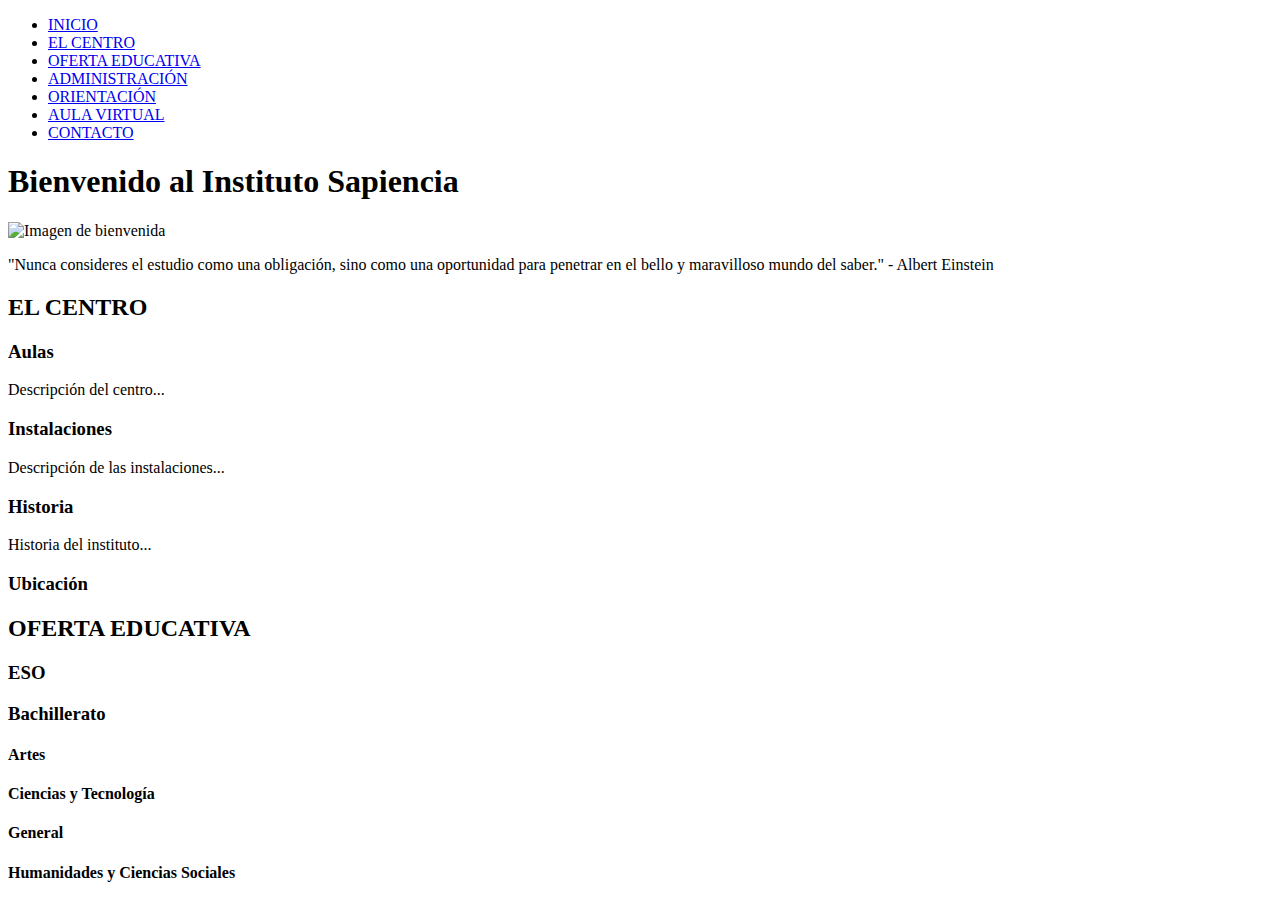
==== index.html @ 3df31a13 "Add files via upload" ====
<!DOCTYPE html>
<html lang="es">
<head>
    <meta charset="UTF-8">
    <meta name="viewport" content="width=device-width, initial-scale=1.0">
    <title>Instituto Sapiencia</title>
    <!-- Agrega enlaces a tus estilos CSS si es necesario -->
</head>
<body>

<!-- Menú superior común -->
<nav>
    <ul>
        <li><a href="#inicio">INICIO</a></li>
        <li><a href="#el-centro">EL CENTRO</a></li>
        <li><a href="#oferta-educativa">OFERTA EDUCATIVA</a></li>
        <li><a href="#administracion">ADMINISTRACIÓN</a></li>
        <li><a href="#orientacion">ORIENTACIÓN</a></li>
        <li><a href="#aula-virtual">AULA VIRTUAL</a></li>
        <li><a href="#contacto">CONTACTO</a></li>
    </ul>
</nav>

<!-- 1. INICIO -->
<section id="inicio">
    <h1>Bienvenido al Instituto Sapiencia</h1>
    <img src="imagen_inicio.jpg" alt="Imagen de bienvenida">
    <p>"Nunca consideres el estudio como una obligación, sino como una oportunidad para penetrar en el bello y maravilloso mundo del saber." - Albert Einstein</p>
</section>

<!-- 2. EL CENTRO -->
<section id="el-centro">
    <h2>EL CENTRO</h2>
    <!-- 2.1 Aulas -->
    <subsection id="aulas">
        <h3>Aulas</h3>
        <p>Descripción del centro...</p>
        <!-- Lista de aulas con imágenes -->
    </subsection>
    <!-- 2.2 Instalaciones -->
    <subsection id="instalaciones">
        <h3>Instalaciones</h3>
        <p>Descripción de las instalaciones...</p>
        <!-- Lista de instalaciones con imágenes -->
    </subsection>
    <!-- 2.3 Historia -->
    <subsection id="historia">
        <h3>Historia</h3>
        <p>Historia del instituto...</p>
    </subsection>
    <!-- 2.4 Ubicación -->
    <subsection id="ubicacion">
        <h3>Ubicación</h3>
        <!-- Mapa y plano aéreo del instituto -->
    </subsection>
</section>

<!-- 3. OFERTA EDUCATIVA -->
<section id="oferta-educativa">
    <h2>OFERTA EDUCATIVA</h2>
    <!-- 3.1 ESO -->
    <subsection id="eso">
        <h3>ESO</h3>
        <!-- Información sobre la ESO -->
    </subsection>
    <!-- 3.2 Bachillerato -->
    <subsection id="bachillerato">
        <h3>Bachillerato</h3>
        <!-- 3.2.1 Artes -->
        <subsubsection id="artes">
            <h4>Artes</h4>
            <!-- Información sobre el bachillerato de artes -->
        </subsubsection>
        <!-- 3.2.2 Ciencias y Tecnología -->
        <subsubsection id="ciencias-tecnologia">
            <h4>Ciencias y Tecnología</h4>
            <!-- Información sobre el bachillerato de ciencias y tecnología -->
        </subsubsection>
        <!-- 3.2.3 General -->
        <subsubsection id="general">
            <h4>General</h4>
            <!-- Información sobre el bachillerato general -->
        </subsubsection>
        <!-- 3.2.4 Humanidades y Ciencias Sociales -->
        <subsubsection id="humanidades-ciencias-sociales">
            <h4>Humanidades y Ciencias Sociales</h4>
            <!-- Información sobre el bachillerato de humanidades y ciencias sociales -->
        </subsubsection>
    </subsection>
</section>

<!-- Continuar con las secciones restantes (4. ADMINISTRACIÓN, 5. ORIENTACIÓN, 6. AULA VIRTUAL, 7. CONTACTO) -->

</body>
</html>
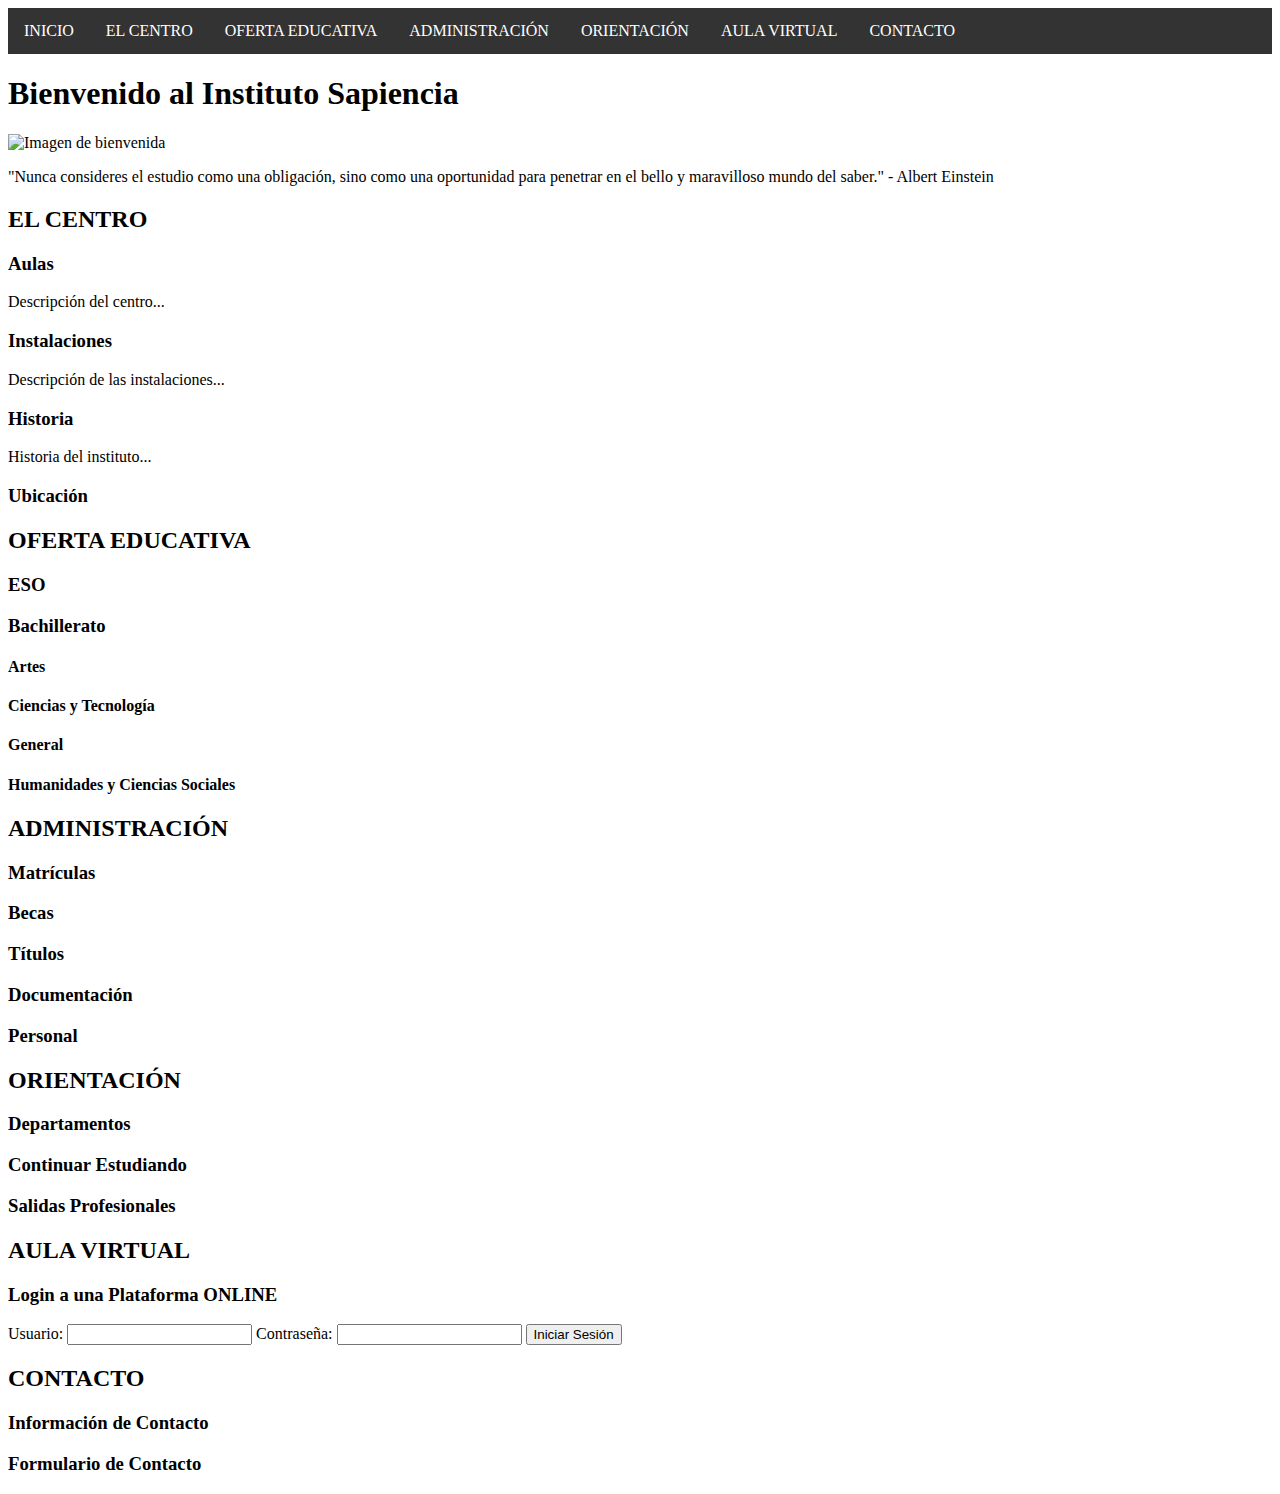
==== commit 5b56e8bf: "Add files via upload" ====
--- a/index.html
+++ b/index.html
@@ -4,22 +4,122 @@
     <meta charset="UTF-8">
     <meta name="viewport" content="width=device-width, initial-scale=1.0">
     <title>Instituto Sapiencia</title>
-    <!-- Agrega enlaces a tus estilos CSS si es necesario -->
+
+    <style>
+        /* Estilos básicos para el menú */
+        nav ul {
+            list-style: none;
+            padding: 0;
+            margin: 0;
+            background-color: #333;
+            overflow: hidden;
+        }
+
+        nav li {
+            float: left;
+        }
+
+        nav a {
+            display: block;
+            color: white;
+            text-align: center;
+            padding: 14px 16px;
+            text-decoration: none;
+        }
+
+        nav a:hover {
+            background-color: #ddd;
+            color: black;
+        }
+
+        /* Estilos para el menú desplegable */
+        nav li.dropdown {
+            display: inline-block;
+        }
+
+        .dropdown-content {
+            display: none;
+            position: absolute;
+            background-color: #f9f9f9;
+            min-width: 160px;
+            box-shadow: 0 8px 16px rgba(0,0,0,0.2);
+            z-index: 1;
+        }
+
+        .dropdown-content a {
+            color: black;
+            padding: 12px 16px;
+            display: block;
+            text-align: left;
+        }
+
+        .dropdown-content a:hover {
+            background-color: #ddd;
+        }
+
+        .dropdown:hover .dropdown-content {
+            display: block;
+        }
+    </style>
 </head>
 <body>
 
-<!-- Menú superior común -->
-<nav>
-    <ul>
-        <li><a href="#inicio">INICIO</a></li>
-        <li><a href="#el-centro">EL CENTRO</a></li>
-        <li><a href="#oferta-educativa">OFERTA EDUCATIVA</a></li>
-        <li><a href="#administracion">ADMINISTRACIÓN</a></li>
-        <li><a href="#orientacion">ORIENTACIÓN</a></li>
-        <li><a href="#aula-virtual">AULA VIRTUAL</a></li>
-        <li><a href="#contacto">CONTACTO</a></li>
-    </ul>
-</nav>
+    <nav>
+        <ul>
+            <li><a href="#inicio">INICIO</a></li>
+            <li class="dropdown">
+                <a href="#el-centro">EL CENTRO</a>
+                <div class="dropdown-content">
+                    <a href="#aulas">Aulas</a>
+                    <a href="#instalaciones">Instalaciones</a>
+                    <a href="#historia">Historia</a>
+                    <a href="#ubicacion">Ubicación</a>
+                </div>
+            </li>
+            <li class="dropdown">
+                <a href="#oferta-educativa">OFERTA EDUCATIVA</a>
+                <div class="dropdown-content">
+                    <a href="#eso">ESO</a>
+                    <a href="#bachillerato">Bachillerato</a>
+                    <a href="#artes">Artes</a>
+                    <a href="#ciencias-tecnologia">Ciencias y Tecnología</a>
+                    <a href="#general">General</a>
+                    <a href="#humanidades-ciencias-sociales">Humanidades y Ciencias Sociales</a>
+                </div>
+            </li>
+            <li class="dropdown">
+                <a href="#administracion">ADMINISTRACIÓN</a>
+                <div class="dropdown-content">
+                    <a href="#matriculas">Matrículas</a>
+                    <a href="#becas">Becas</a>
+                    <a href="#titulos">Títulos</a>
+                    <a href="#documentacion">Documentación</a>
+                    <a href="#personal">Personal</a>
+                </div>
+            </li>
+            <li class="dropdown">
+                <a href="#orientacion">ORIENTACIÓN</a>
+                <div class="dropdown-content">
+                    <a href="#departamentos">Departamentos</a>
+                    <a href="#continuar-estudiando">Continuar Estudiando</a>
+                    <a href="#salidas-profesionales">Salidas Profesionales</a>
+                </div>
+            </li>
+            <li class="dropdown">
+                <a href="#aula-virtual">AULA VIRTUAL</a>
+                <div class="dropdown-content">
+                    <a href="#login-plataforma-online">Login a Plataforma ONLINE</a>
+                </div>
+            </li>
+            <li class="dropdown">
+                <a href="#contacto">CONTACTO</a>
+                <div class="dropdown-content">
+                    <a href="#informacion-contacto">Información de Contacto</a>
+                    <a href="#formulario-contacto">Formulario de Contacto</a>
+                </div>
+            </li>
+        </ul>
+    </nav>
 
 <!-- 1. INICIO -->
 <section id="inicio">
@@ -89,7 +189,90 @@
     </subsection>
 </section>
 
-<!-- Continuar con las secciones restantes (4. ADMINISTRACIÓN, 5. ORIENTACIÓN, 6. AULA VIRTUAL, 7. CONTACTO) -->
+<!-- 4. ADMINISTRACIÓN -->
+<section id="administracion">
+    <h2>ADMINISTRACIÓN</h2>
+    <!-- 4.1 Matriculas -->
+    <subsection id="matriculas">
+        <h3>Matrículas</h3>
+        <!-- Información sobre matrículas -->
+    </subsection>
+    <!-- 4.2 Becas -->
+    <subsection id="becas">
+        <h3>Becas</h3>
+        <!-- Información sobre becas -->
+    </subsection>
+    <!-- 4.3 Títulos -->
+    <subsection id="titulos">
+        <h3>Títulos</h3>
+        <!-- Información sobre títulos -->
+    </subsection>
+    <!-- 4.4 Documentación -->
+    <subsection id="documentacion">
+        <h3>Documentación</h3>
+        <!-- Información sobre documentación -->
+    </subsection>
+    <!-- 4.5 Personal -->
+    <subsection id="personal">
+        <h3>Personal</h3>
+        <!-- Información sobre el personal -->
+    </subsection>
+</section>
+
+<!-- 5. ORIENTACIÓN -->
+<section id="orientacion">
+    <h2>ORIENTACIÓN</h2>
+    <!-- 5.1 Departamentos -->
+    <subsection id="departamentos">
+        <h3>Departamentos</h3>
+        <!-- Información sobre departamentos -->
+    </subsection>
+    <!-- 5.2 Continuar estudiando -->
+    <subsection id="continuar-estudiando">
+        <h3>Continuar Estudiando</h3>
+        <!-- Información sobre continuar estudiando -->
+    </subsection>
+    <!-- 5.3 Salidas profesionales -->
+    <subsection id="salidas-profesionales">
+        <h3>Salidas Profesionales</h3>
+        <!-- Información sobre salidas profesionales -->
+    </subsection>
+</section>
+
+<!-- 6. AULA VIRTUAL -->
+<section id="aula-virtual">
+    <h2>AULA VIRTUAL</h2>
+    <!-- 6.1 Login a una Plataforma ONLINE -->
+    <subsection id="login-plataforma-online">
+        <h3>Login a una Plataforma ONLINE</h3>
+        <!-- Formulario de login -->
+        <form action="procesar_login.php" method="post">
+            <label for="usuario">Usuario:</label>
+            <input type="text" id="usuario" name="usuario" required>
+            <label for="contrasena">Contraseña:</label>
+            <input type="password" id="contrasena" name="contrasena" required>
+            <input type="submit" value="Iniciar Sesión">
+        </form>
+    </subsection>
+</section>
+
+<!-- 7. CONTACTO -->
+<section id="contacto">
+    <h2>CONTACTO</h2>
+    <!-- 7.1 Información de contacto -->
+    <subsection id="informacion-contacto">
+        <h3>Información de Contacto</h3>
+        <!-- Información de contacto -->
+    </subsection>
+    <!-- 7.2 Formulario de contacto -->
+    <subsection id="formulario-contacto">
+        <h3>Formulario de Contacto</h3>
+        <!-- Formulario de contacto -->
+        <form action="procesar_formulario_contacto.php" method="post">
+            <!-- Campos del formulario (nombre, correo, mensaje, etc.) -->
+        </form>
+    </subsection>
+</section>
 
 </body>
-</html>+</html>
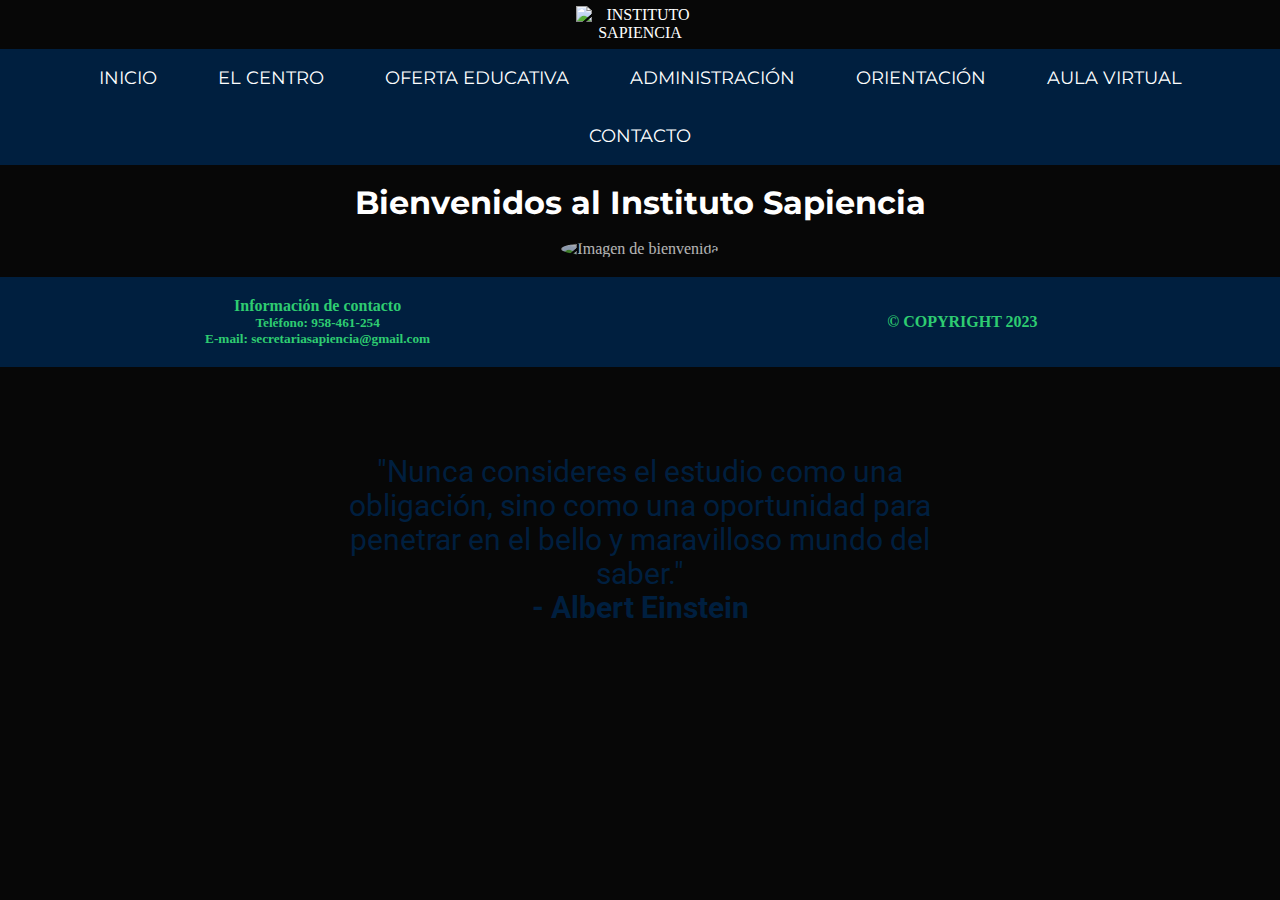
==== commit f417b383: "Add files via upload" ====
--- a/index.html
+++ b/index.html
@@ -4,71 +4,27 @@
     <meta charset="UTF-8">
     <meta name="viewport" content="width=device-width, initial-scale=1.0">
     <title>Instituto Sapiencia</title>
+    <link rel="stylesheet" href="index.css">
+    <link rel="shortcut icon" href="imgs/libro-verde.png" type="image/x-icon">
 
     <style>
-        /* Estilos básicos para el menú */
-        nav ul {
-            list-style: none;
-            padding: 0;
-            margin: 0;
-            background-color: #333;
-            overflow: hidden;
-        }
-
-        nav li {
-            float: left;
-        }
-
-        nav a {
-            display: block;
-            color: white;
-            text-align: center;
-            padding: 14px 16px;
-            text-decoration: none;
-        }
-
-        nav a:hover {
-            background-color: #ddd;
-            color: black;
-        }
-
-        /* Estilos para el menú desplegable */
-        nav li.dropdown {
-            display: inline-block;
-        }
-
-        .dropdown-content {
-            display: none;
-            position: absolute;
-            background-color: #f9f9f9;
-            min-width: 160px;
-            box-shadow: 0 8px 16px rgba(0,0,0,0.2);
-            z-index: 1;
-        }
-
-        .dropdown-content a {
-            color: black;
-            padding: 12px 16px;
-            display: block;
-            text-align: left;
-        }
-
-        .dropdown-content a:hover {
-            background-color: #ddd;
-        }
-
-        .dropdown:hover .dropdown-content {
-            display: block;
-        }
+        @import url('https://fonts.googleapis.com/css2?family=Montserrat:wght@100;300&family=Roboto:wght@300&display=swap');
+        @import url('https://fonts.googleapis.com/css2?family=Roboto:wght@300&display=swap');
+        @import url('https://fonts.googleapis.com/css2?family=Lato:wght@300&display=swap');
     </style>
 </head>
-<body>
+<body class="index">
 
+    <header>
+        <img class="title" src="imgs/titulo-peq.jpg" alt="INSTITUTO SAPIENCIA">
+    </header>
+    
     <nav>
+        
         <ul>
-            <li><a href="#inicio">INICIO</a></li>
+            <li><a href="index.html">INICIO</a></li>
             <li class="dropdown">
-                <a href="#el-centro">EL CENTRO</a>
+                <a href="el-centro.html">EL CENTRO</a>
                 <div class="dropdown-content">
                     <a href="#aulas">Aulas</a>
                     <a href="#instalaciones">Instalaciones</a>
@@ -77,7 +33,7 @@
                 </div>
             </li>
             <li class="dropdown">
-                <a href="#oferta-educativa">OFERTA EDUCATIVA</a>
+                <a href="oferta-educativa.html">OFERTA EDUCATIVA</a>
                 <div class="dropdown-content">
                     <a href="#eso">ESO</a>
                     <a href="#bachillerato">Bachillerato</a>
@@ -88,7 +44,7 @@
                 </div>
             </li>
             <li class="dropdown">
-                <a href="#administracion">ADMINISTRACIÓN</a>
+                <a href="administracion.html">ADMINISTRACIÓN</a>
                 <div class="dropdown-content">
                     <a href="#matriculas">Matrículas</a>
                     <a href="#becas">Becas</a>
@@ -98,7 +54,7 @@
                 </div>
             </li>
             <li class="dropdown">
-                <a href="#orientacion">ORIENTACIÓN</a>
+                <a href="orientacion.html">ORIENTACIÓN</a>
                 <div class="dropdown-content">
                     <a href="#departamentos">Departamentos</a>
                     <a href="#continuar-estudiando">Continuar Estudiando</a>
@@ -106,13 +62,13 @@
                 </div>
             </li>
             <li class="dropdown">
-                <a href="#aula-virtual">AULA VIRTUAL</a>
+                <a href="aula-virtual.html">AULA VIRTUAL</a>
                 <div class="dropdown-content">
                     <a href="#login-plataforma-online">Login a Plataforma ONLINE</a>
                 </div>
             </li>
             <li class="dropdown">
-                <a href="#contacto">CONTACTO</a>
+                <a href="contacto.html">CONTACTO</a>
                 <div class="dropdown-content">
                     <a href="#informacion-contacto">Información de Contacto</a>
                     <a href="#formulario-contacto">Formulario de Contacto</a>
@@ -123,156 +79,24 @@
 
 <!-- 1. INICIO -->
 <section id="inicio">
-    <h1>Bienvenido al Instituto Sapiencia</h1>
-    <img src="imagen_inicio.jpg" alt="Imagen de bienvenida">
-    <p>"Nunca consideres el estudio como una obligación, sino como una oportunidad para penetrar en el bello y maravilloso mundo del saber." - Albert Einstein</p>
+    <h1 id="welcome">Bienvenidos al Instituto Sapiencia</h1>
+    <div class="container">
+        <img id="img-welcome" src="imgs/escaleras-suarez.jpg" alt="Imagen de bienvenida">
+    </div>
+    <p class="centered"> "Nunca consideres el estudio como una obligación, sino como una oportunidad para penetrar en el bello y maravilloso mundo del saber."<br> <strong>- Albert Einstein</strong></p>
 </section>
 
-<!-- 2. EL CENTRO -->
-<section id="el-centro">
-    <h2>EL CENTRO</h2>
-    <!-- 2.1 Aulas -->
-    <subsection id="aulas">
-        <h3>Aulas</h3>
-        <p>Descripción del centro...</p>
-        <!-- Lista de aulas con imágenes -->
-    </subsection>
-    <!-- 2.2 Instalaciones -->
-    <subsection id="instalaciones">
-        <h3>Instalaciones</h3>
-        <p>Descripción de las instalaciones...</p>
-        <!-- Lista de instalaciones con imágenes -->
-    </subsection>
-    <!-- 2.3 Historia -->
-    <subsection id="historia">
-        <h3>Historia</h3>
-        <p>Historia del instituto...</p>
-    </subsection>
-    <!-- 2.4 Ubicación -->
-    <subsection id="ubicacion">
-        <h3>Ubicación</h3>
-        <!-- Mapa y plano aéreo del instituto -->
-    </subsection>
-</section>
+<footer>
+    <div class="footer-contact-info">
+        <h4>Información de contacto</h4>
+        <h5>Teléfono: 958-461-254</h5>
+        <h5>E-mail: secretariasapiencia@gmail.com</h5>
+    </div>
 
-<!-- 3. OFERTA EDUCATIVA -->
-<section id="oferta-educativa">
-    <h2>OFERTA EDUCATIVA</h2>
-    <!-- 3.1 ESO -->
-    <subsection id="eso">
-        <h3>ESO</h3>
-        <!-- Información sobre la ESO -->
-    </subsection>
-    <!-- 3.2 Bachillerato -->
-    <subsection id="bachillerato">
-        <h3>Bachillerato</h3>
-        <!-- 3.2.1 Artes -->
-        <subsubsection id="artes">
-            <h4>Artes</h4>
-            <!-- Información sobre el bachillerato de artes -->
-        </subsubsection>
-        <!-- 3.2.2 Ciencias y Tecnología -->
-        <subsubsection id="ciencias-tecnologia">
-            <h4>Ciencias y Tecnología</h4>
-            <!-- Información sobre el bachillerato de ciencias y tecnología -->
-        </subsubsection>
-        <!-- 3.2.3 General -->
-        <subsubsection id="general">
-            <h4>General</h4>
-            <!-- Información sobre el bachillerato general -->
-        </subsubsection>
-        <!-- 3.2.4 Humanidades y Ciencias Sociales -->
-        <subsubsection id="humanidades-ciencias-sociales">
-            <h4>Humanidades y Ciencias Sociales</h4>
-            <!-- Información sobre el bachillerato de humanidades y ciencias sociales -->
-        </subsubsection>
-    </subsection>
-</section>
-
-<!-- 4. ADMINISTRACIÓN -->
-<section id="administracion">
-    <h2>ADMINISTRACIÓN</h2>
-    <!-- 4.1 Matriculas -->
-    <subsection id="matriculas">
-        <h3>Matrículas</h3>
-        <!-- Información sobre matrículas -->
-    </subsection>
-    <!-- 4.2 Becas -->
-    <subsection id="becas">
-        <h3>Becas</h3>
-        <!-- Información sobre becas -->
-    </subsection>
-    <!-- 4.3 Títulos -->
-    <subsection id="titulos">
-        <h3>Títulos</h3>
-        <!-- Información sobre títulos -->
-    </subsection>
-    <!-- 4.4 Documentación -->
-    <subsection id="documentacion">
-        <h3>Documentación</h3>
-        <!-- Información sobre documentación -->
-    </subsection>
-    <!-- 4.5 Personal -->
-    <subsection id="personal">
-        <h3>Personal</h3>
-        <!-- Información sobre el personal -->
-    </subsection>
-</section>
-
-<!-- 5. ORIENTACIÓN -->
-<section id="orientacion">
-    <h2>ORIENTACIÓN</h2>
-    <!-- 5.1 Departamentos -->
-    <subsection id="departamentos">
-        <h3>Departamentos</h3>
-        <!-- Información sobre departamentos -->
-    </subsection>
-    <!-- 5.2 Continuar estudiando -->
-    <subsection id="continuar-estudiando">
-        <h3>Continuar Estudiando</h3>
-        <!-- Información sobre continuar estudiando -->
-    </subsection>
-    <!-- 5.3 Salidas profesionales -->
-    <subsection id="salidas-profesionales">
-        <h3>Salidas Profesionales</h3>
-        <!-- Información sobre salidas profesionales -->
-    </subsection>
-</section>
-
-<!-- 6. AULA VIRTUAL -->
-<section id="aula-virtual">
-    <h2>AULA VIRTUAL</h2>
-    <!-- 6.1 Login a una Plataforma ONLINE -->
-    <subsection id="login-plataforma-online">
-        <h3>Login a una Plataforma ONLINE</h3>
-        <!-- Formulario de login -->
-        <form action="procesar_login.php" method="post">
-            <label for="usuario">Usuario:</label>
-            <input type="text" id="usuario" name="usuario" required>
-            <label for="contrasena">Contraseña:</label>
-            <input type="password" id="contrasena" name="contrasena" required>
-            <input type="submit" value="Iniciar Sesión">
-        </form>
-    </subsection>
-</section>
-
-<!-- 7. CONTACTO -->
-<section id="contacto">
-    <h2>CONTACTO</h2>
-    <!-- 7.1 Información de contacto -->
-    <subsection id="informacion-contacto">
-        <h3>Información de Contacto</h3>
-        <!-- Información de contacto -->
-    </subsection>
-    <!-- 7.2 Formulario de contacto -->
-    <subsection id="formulario-contacto">
-        <h3>Formulario de Contacto</h3>
-        <!-- Formulario de contacto -->
-        <form action="procesar_formulario_contacto.php" method="post">
-            <!-- Campos del formulario (nombre, correo, mensaje, etc.) -->
-        </form>
-    </subsection>
-</section>
+    <div class="footer-mapa">
+        <h4>© COPYRIGHT 2023</h4>
+    </div>
+</footer>
 
 </body>
 </html>
--- a/index.css
+++ b/index.css
@@ -0,0 +1,324 @@
+/* REINICIO CSS */
+* {
+	margin: 0;
+	padding: 0;
+	list-style: none;
+	text-decoration: none;
+	border: none;
+	outline: none;
+}
+
+/* IMÁGENES */
+.image-section {
+    text-align: center;
+}
+
+/* Estilo para las imágenes */
+.styled-image {
+    margin: 0.8%;
+    max-width: 50%;
+    height: auto;
+    border: 3px solid #2ECC71; /* Borde estiloso con color verde */
+    border-radius: 10px; /* Esquinas redondeadas */
+    transition: transform 0.35s ease-in-out;
+}
+
+/* Efecto al pasar el ratón por encima de las imágenes */
+.styled-image:hover {
+    transform: scale(1.05);
+}
+
+/* Contenedor de imágenes con texto */
+.image-container {
+    margin: 2%;
+    display: flex;
+    flex-wrap: wrap;
+    justify-content: center;
+}
+
+/* Estilo para el texto sobre las imágenes */
+.styled-image::before {
+    content: attr(data-text);
+    position: absolute;
+    top: 50%;
+    left: 50%;
+    transform: translate(-50%, -50%);
+    color: #FFFFFF;
+    font-size: 16px;
+    font-family: 'Montserrat', sans-serif;
+    font-weight: bold;
+    text-shadow: 2px 2px 4px rgba(0, 0, 0, 0.7);
+}
+
+/* BODY */
+body {
+    background-color: #070707;
+    color: #FFFFFF;
+    text-align: center;
+}
+
+body.index {
+    background-image: url(imgs/letras.jpg);
+    background-position: center;
+    background-repeat: no-repeat;
+    background-size: cover;
+}
+
+body.elcentro {
+    display: flex;
+    flex-wrap: wrap;
+}
+
+body#elcentro section {
+    text-align: center;
+    box-sizing: border-box;
+    width: auto;
+    padding: 20px;
+    border: 1px solid #FFFFFF;
+}
+
+/* LOGO */
+.title {
+    width: 10%;
+    max-width: 10%;
+    padding: 0.5%;
+}
+
+/* ESTILOS PARA EL MENÚ */
+header {
+    text-align: center;
+    background-image: url(imgs/pizarra-borrada.jpg);
+    background-position: center;
+    background-repeat: no-repeat;
+    background-size: cover;
+    justify-content: center;
+}
+
+nav {
+    display: flex;
+    justify-content: center;
+    background-color: #001F3F;
+}
+
+nav ul {
+    list-style: none;
+    font-family: 'Montserrat', sans-serif;
+    font-size: large;
+    padding: 0;
+    margin: 0;
+    background-color: #001F3F;
+    overflow: hidden;
+    display: inline-block;
+}
+
+nav li {
+    display: inline-block;
+}
+
+nav a {
+    display: block;
+    color: #FFFFFF;
+    text-align: center;
+    padding: 18px 28px;
+    text-decoration: none;
+    text-align: center;
+}
+
+nav a:hover {
+    background-color: #333333;
+    color: #2ECC71;
+}
+
+/* ESTILOS PARA EL MENÚ DESPLEGABLE */
+nav li.dropdown {
+    display: inline-block;
+    
+}
+
+.dropdown-content {
+    display: none;
+    position: absolute;
+    background-color: #FFFFFF;
+    min-width: 160px;
+    box-shadow: 0 8px 16px rgba(0,0,0,0.2);
+    z-index: 1;
+}
+
+.dropdown-content a {
+    color: #000000;
+    padding: 12px 16px;
+    display: block;
+    text-align: left;
+}
+
+.dropdown-content a:hover {
+    background-color: rgb(0,31,61,0.8);
+}
+
+.dropdown:hover .dropdown-content {
+    display: block;
+}
+
+/* FOOTER */
+footer {
+    background-color: #001F3F;
+    color:#2ECC71;
+    padding: 20px;
+    display: flex;
+    justify-content: space-between;
+    align-items: center;
+}
+
+.footer-contact-info {
+    width: 48%;
+    text-align: center;
+}
+
+.footer-mapa {
+    text-align: center;
+    width: 48%;
+}
+
+/* INICIO */
+.centered {
+    position: absolute;
+    top: 60%;
+    left: 50%;
+    transform: translate(-50%, -50%);
+    color:#001F3F;
+    font-family: 'Roboto', sans-serif;
+    font-size: 185%;
+}
+
+#img-welcome {
+    width: 52.5%;
+    height: 50%;
+    position: relative;
+    top: 22.8%;
+    opacity: 70%;
+    border-radius: 50%;
+    margin-bottom: 1.5%;
+}
+
+#welcome {
+    font-family: 'Montserrat';
+    text-align: center;
+    margin: 1.4%;
+    font-size: 200%;
+}
+
+
+/* AULA VIRTUAL */
+#aula-virtual {
+    background-color: #000000;
+    color: #FFFFFF;
+    padding: 20px;
+}
+
+#aula-virtual h2 {
+    font-size: 2em;
+    margin-bottom: 20px;
+}
+
+/* Formulario de login */
+#aula-virtual form {
+    max-width: 400px;
+    margin: 0 auto;
+}
+
+#aula-virtual label {
+    display: block;
+    font-size: 1.2em;
+    margin-bottom: 8px;
+}
+
+#aula-virtual input {
+    width: 100%;
+    padding: 10px;
+    margin-bottom: 16px;
+    font-size: 1em;
+    border: 1px solid #2ECC71;
+    border-radius: 5px;
+}
+
+#aula-virtual input[type="submit"] {
+    background-color: #2ECC71;
+    color: #FFFFFF;
+    cursor: pointer;
+    transition: background-color 0.3s ease;
+}
+
+#aula-virtual input[type="submit"]:hover {
+    background-color: #001F3F;
+}
+
+/* CONTACTO */
+#contacto {
+    background-color: #FFFFFF;
+    color: #001F3F;
+    padding: 20px;
+}
+
+#contacto h2 {
+    font-size: 2em;
+    margin-bottom: 20px;
+}
+
+/* Información de contacto */
+#informacion-contacto {
+    margin-bottom: 30px;
+}
+
+#informacion-contacto h3 {
+    font-size: 1.5em;
+    margin-bottom: 10px;
+}
+
+/* Formulario de contacto */
+#formulario-contacto {
+    max-width: 600px;
+    margin: 0 auto;
+}
+
+#formulario-contacto h3 {
+    font-size: 1.5em;
+    margin-bottom: 20px;
+}
+
+#formulario-contacto form {
+    display: flex;
+    flex-direction: column;
+}
+
+#formulario-contacto label {
+    font-size: 1.2em;
+    margin-bottom: 8px;
+}
+
+#formulario-contacto input,
+#formulario-contacto textarea {
+    padding: 10px;
+    margin-bottom: 16px;
+    font-size: 1em;
+    border: 1px solid #001F3F;
+    border-radius: 5px;
+}
+
+#formulario-contacto textarea {
+    resize: vertical;
+}
+
+#formulario-contacto input[type="submit"] {
+    background-color: #001F3F;
+    color: #FFFFFF;
+    cursor: pointer;
+    padding: 10px;
+    font-size: 1em;
+    border: none;
+    border-radius: 5px;
+    transition: background-color 0.3s ease;
+}
+
+#formulario-contacto input[type="submit"]:hover {
+    background-color: #2ECC71;
+}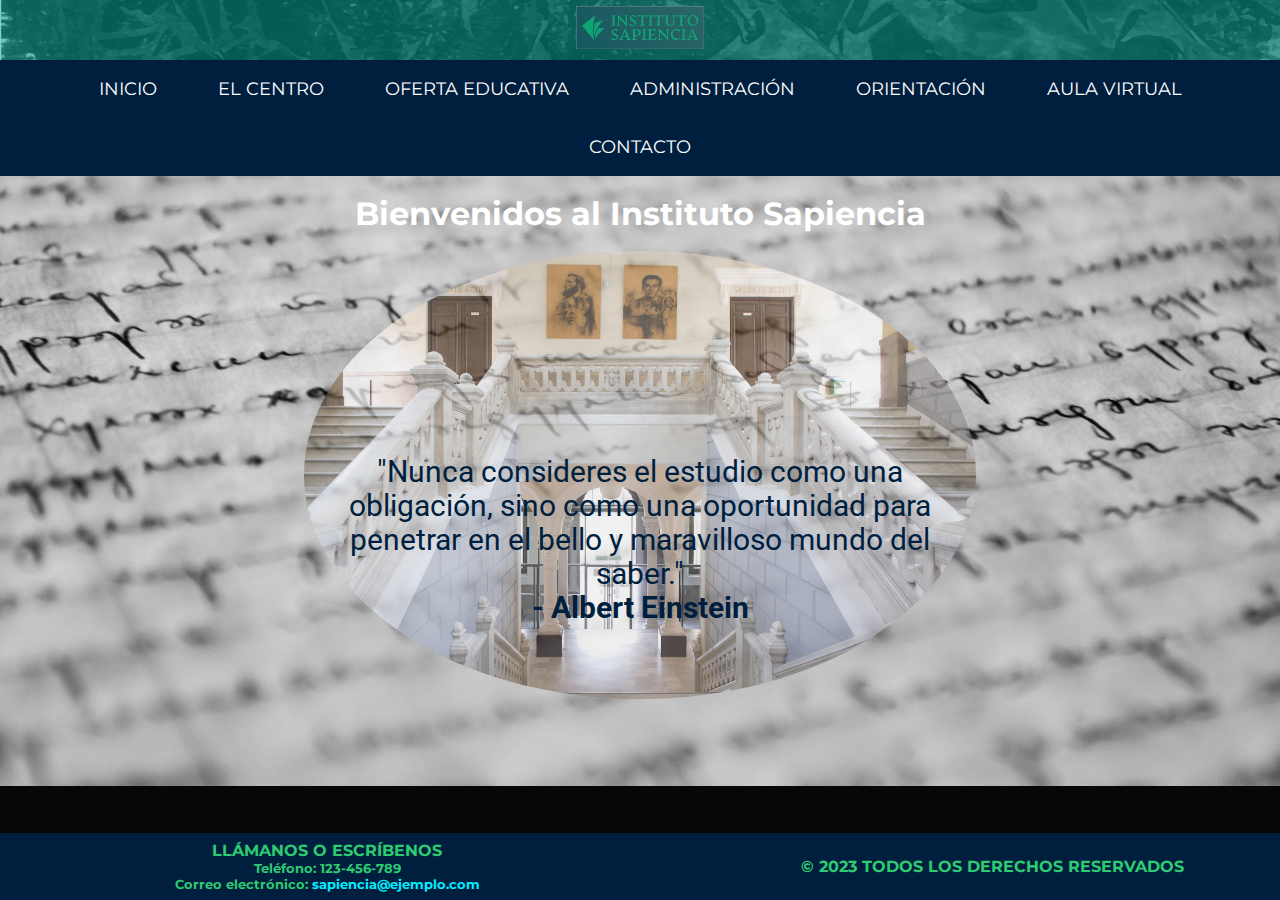
==== commit 24701f42: "Actualizacion 11/01/2024" ====
--- a/index.html
+++ b/index.html
@@ -5,7 +5,7 @@
     <meta name="viewport" content="width=device-width, initial-scale=1.0">
     <title>Instituto Sapiencia</title>
     <link rel="stylesheet" href="index.css">
-    <link rel="shortcut icon" href="imgs/libro-verde.png" type="image/x-icon">
+    <link rel="shortcut icon" href="imgs/inicio-fondos-iconos/libro-verde.png" type="image/x-icon">
 
     <style>
         @import url('https://fonts.googleapis.com/css2?family=Montserrat:wght@100;300&family=Roboto:wght@300&display=swap');
@@ -15,10 +15,11 @@
 </head>
 <body class="index">
 
+    <a href="index.html">
     <header>
-        <img class="title" src="imgs/titulo-peq.jpg" alt="INSTITUTO SAPIENCIA">
+        <img class="title" src="imgs/inicio-fondos-iconos/titulo-peq.jpg" alt="INSTITUTO SAPIENCIA">
     </header>
-    
+    </a>
     <nav>
         
         <ul>
@@ -26,53 +27,46 @@
             <li class="dropdown">
                 <a href="el-centro.html">EL CENTRO</a>
                 <div class="dropdown-content">
-                    <a href="#aulas">Aulas</a>
-                    <a href="#instalaciones">Instalaciones</a>
-                    <a href="#historia">Historia</a>
-                    <a href="#ubicacion">Ubicación</a>
+                    <a href="el-centro.html#aulas">Aulas</a>
+                    <a href="el-centro.html#instalaciones">Instalaciones</a>
+                    <a href="el-centro.html#historia">Historia</a>
+                    <a href="el-centro.html#ubicacion">Ubicación</a>
                 </div>
             </li>
             <li class="dropdown">
                 <a href="oferta-educativa.html">OFERTA EDUCATIVA</a>
                 <div class="dropdown-content">
-                    <a href="#eso">ESO</a>
-                    <a href="#bachillerato">Bachillerato</a>
-                    <a href="#artes">Artes</a>
-                    <a href="#ciencias-tecnologia">Ciencias y Tecnología</a>
-                    <a href="#general">General</a>
-                    <a href="#humanidades-ciencias-sociales">Humanidades y Ciencias Sociales</a>
+                    <a href="oferta-educativa.html#eso">ESO</a>
+                    <a href="oferta-educativa.html#bachillerato">Bachillerato</a>
+                    <a href="oferta-educativa.html#artes">Artes</a>
+                    <a href="oferta-educativa.html#ciencias-tecnologia">Ciencias y Tecnología</a>
+                    <a href="oferta-educativa.html#general">General</a>
+                    <a href="oferta-educativa.html#humanidades-ciencias-sociales">Humanidades y Ciencias Sociales</a>
                 </div>
             </li>
             <li class="dropdown">
                 <a href="administracion.html">ADMINISTRACIÓN</a>
                 <div class="dropdown-content">
-                    <a href="#matriculas">Matrículas</a>
-                    <a href="#becas">Becas</a>
-                    <a href="#titulos">Títulos</a>
-                    <a href="#documentacion">Documentación</a>
-                    <a href="#personal">Personal</a>
+                    <a href="administracion.html#matriculas">Matrículas</a>
+                    <a href="administracion.html#becas">Becas</a>
+                    <a href="administracion.html#titulos">Títulos</a>
+                    <a href="administracion.html#documentacion">Documentación</a>
+                    <a href="administracion.html#personal">Personal</a>
                 </div>
             </li>
             <li class="dropdown">
                 <a href="orientacion.html">ORIENTACIÓN</a>
                 <div class="dropdown-content">
-                    <a href="#departamentos">Departamentos</a>
-                    <a href="#continuar-estudiando">Continuar Estudiando</a>
-                    <a href="#salidas-profesionales">Salidas Profesionales</a>
+                    <a href="orientacion.html#departamentos">Departamentos</a>
+                    <a href="orientacion.html#continuar-estudiando">Continuar Estudiando</a>
+                    <a href="orientacion.html#salidas-profesionales">Salidas Profesionales</a>
                 </div>
             </li>
             <li class="dropdown">
                 <a href="aula-virtual.html">AULA VIRTUAL</a>
-                <div class="dropdown-content">
-                    <a href="#login-plataforma-online">Login a Plataforma ONLINE</a>
-                </div>
             </li>
             <li class="dropdown">
                 <a href="contacto.html">CONTACTO</a>
-                <div class="dropdown-content">
-                    <a href="#informacion-contacto">Información de Contacto</a>
-                    <a href="#formulario-contacto">Formulario de Contacto</a>
-                </div>
             </li>
         </ul>
     </nav>
@@ -81,22 +75,22 @@
 <section id="inicio">
     <h1 id="welcome">Bienvenidos al Instituto Sapiencia</h1>
     <div class="container">
-        <img id="img-welcome" src="imgs/escaleras-suarez.jpg" alt="Imagen de bienvenida">
+        <img id="img-welcome" src="imgs/inicio-fondos-iconos/escaleras-suarez.jpg" alt="Imagen de bienvenida">
     </div>
     <p class="centered"> "Nunca consideres el estudio como una obligación, sino como una oportunidad para penetrar en el bello y maravilloso mundo del saber."<br> <strong>- Albert Einstein</strong></p>
 </section>
 
 <footer>
     <div class="footer-contact-info">
-        <h4>Información de contacto</h4>
-        <h5>Teléfono: 958-461-254</h5>
-        <h5>E-mail: secretariasapiencia@gmail.com</h5>
+        <h4>LLÁMANOS O ESCRÍBENOS</h4>
+        <h5>Teléfono: 123-456-789</h5>
+        <h5>Correo electrónico: <a href="mailto:secretaria@ejemplo.com">sapiencia@ejemplo.com</a></h5>
     </div>
 
     <div class="footer-mapa">
-        <h4>© COPYRIGHT 2023</h4>
+        <h4>© 2023 TODOS LOS DERECHOS RESERVADOS</h4>
     </div>
 </footer>
 
 </body>
-</html>
+</html>--- a/index.css
+++ b/index.css
@@ -15,17 +15,19 @@
 
 /* Estilo para las imágenes */
 .styled-image {
-    margin: 0.8%;
-    max-width: 50%;
+    margin: 0.85%;
+    max-width: 60%;
     height: auto;
-    border: 3px solid #2ECC71; /* Borde estiloso con color verde */
-    border-radius: 10px; /* Esquinas redondeadas */
+    border: 3px solid #2ECC71;
+    border-radius: 15px;
     transition: transform 0.35s ease-in-out;
 }
 
 /* Efecto al pasar el ratón por encima de las imágenes */
 .styled-image:hover {
-    transform: scale(1.05);
+    transform: scale(1.06);
+    box-shadow: 15px 15px 10px 10px #312b26;
+    -webkit-box-shadow: 0px 0px 4px 4px #01eeff;
 }
 
 /* Contenedor de imágenes con texto */
@@ -50,15 +52,21 @@
     text-shadow: 2px 2px 4px rgba(0, 0, 0, 0.7);
 }
 
+/* A */
+a {
+    color: #01eeff;
+}
+
 /* BODY */
 body {
     background-color: #070707;
     color: #FFFFFF;
     text-align: center;
+    font-family: 'Roboto';
 }
 
 body.index {
-    background-image: url(imgs/letras.jpg);
+    background-image: url(imgs/inicio-fondos-iconos/letras.jpg);
     background-position: center;
     background-repeat: no-repeat;
     background-size: cover;
@@ -72,9 +80,48 @@
 body#elcentro section {
     text-align: center;
     box-sizing: border-box;
-    width: auto;
+    width: 59%;
+    margin: 20px auto;
     padding: 20px;
-    border: 1px solid #FFFFFF;
+    border: 2px solid #FFFFFF;
+    background-color: #001F3F;
+    font-family: 'Roboto';
+}
+
+#index, #oferta-educativa, #administracion, #orientacion, #aula-virtual, #contacto {
+    text-align: center;
+    box-sizing: border-box;
+    width: 60%;
+    margin: 20px auto;
+    padding: 20px;
+    border: 2px solid #FFFFFF;
+    background-color: #001F3F;
+    font-family: 'Roboto';
+    margin-bottom: 85px;
+}
+
+#administracion {
+    width: 48%;
+}
+
+#contacto {
+    width: 40%;
+}
+
+#orientacion {
+    width: 50%;
+}
+
+#aula-virtual {
+    width: 35%;
+}
+
+#history { 
+    text-align: justify;
+}
+
+#elcentrotext {
+    text-align: justify;
 }
 
 /* LOGO */
@@ -87,7 +134,7 @@
 /* ESTILOS PARA EL MENÚ */
 header {
     text-align: center;
-    background-image: url(imgs/pizarra-borrada.jpg);
+    background-image: url(imgs/inicio-fondos-iconos/pizarra-borrada.jpg);
     background-position: center;
     background-repeat: no-repeat;
     background-size: cover;
@@ -132,7 +179,6 @@
 /* ESTILOS PARA EL MENÚ DESPLEGABLE */
 nav li.dropdown {
     display: inline-block;
-    
 }
 
 .dropdown-content {
@@ -163,10 +209,15 @@
 footer {
     background-color: #001F3F;
     color:#2ECC71;
+    font-family: 'Montserrat';
     padding: 20px;
     display: flex;
     justify-content: space-between;
     align-items: center;
+    position:fixed;
+    bottom:0px;
+    width: 100%;
+    height: 3%;
 }
 
 .footer-contact-info {
@@ -207,12 +258,60 @@
     font-size: 200%;
 }
 
+/* EL CENTRO */
+#history {
+    max-width: 800px;
+    margin: 0 auto;
+    line-height: 1.6;
+    font-size: 16px;
+    color: #ffffff;
+}
+
+#history p {
+    margin-bottom: 15px;
+}
+
+/* ADMINISTRACIÓN */
+#administracion {
+    max-width: 800px;
+    line-height: 1.6;
+    font-size: 16px;
+    color: #ffffff;
+}
+
+#administracion p {
+    margin-bottom: 15px;
+}
+
+/* ORIENTACIÓN */
+#orientacion {
+    max-width: 800px;
+    line-height: 1.6;
+    font-size: 16px;
+    color: #ffffff;
+}
+
+#orientacion p {
+    margin-bottom: 15px;
+}
+
+/* CONTACTO */
+#contacto {
+    max-width: 800px;
+    line-height: 1.6;
+    font-size: 16px;
+    color: #ffffff;
+}
+
+#contacto p {
+    margin-bottom: 15px;
+}
 
 /* AULA VIRTUAL */
 #aula-virtual {
-    background-color: #000000;
     color: #FFFFFF;
     padding: 20px;
+    font-family: 'Roboto'
 }
 
 #aula-virtual h2 {
@@ -222,7 +321,7 @@
 
 /* Formulario de login */
 #aula-virtual form {
-    max-width: 400px;
+    max-width: 250px;
     margin: 0 auto;
 }
 
@@ -254,9 +353,9 @@
 
 /* CONTACTO */
 #contacto {
-    background-color: #FFFFFF;
-    color: #001F3F;
+    color: #FFFFFF;
     padding: 20px;
+    font-family: 'Roboto'
 }
 
 #contacto h2 {
@@ -283,6 +382,7 @@
 #formulario-contacto h3 {
     font-size: 1.5em;
     margin-bottom: 20px;
+    font-family: 'Roboto'
 }
 
 #formulario-contacto form {
@@ -295,8 +395,7 @@
     margin-bottom: 8px;
 }
 
-#formulario-contacto input,
-#formulario-contacto textarea {
+#formulario-contacto input, #formulario-contacto textarea {
     padding: 10px;
     margin-bottom: 16px;
     font-size: 1em;
@@ -309,13 +408,9 @@
 }
 
 #formulario-contacto input[type="submit"] {
-    background-color: #001F3F;
+    background-color: #2ECC71;
     color: #FFFFFF;
     cursor: pointer;
-    padding: 10px;
-    font-size: 1em;
-    border: none;
-    border-radius: 5px;
     transition: background-color 0.3s ease;
 }
 
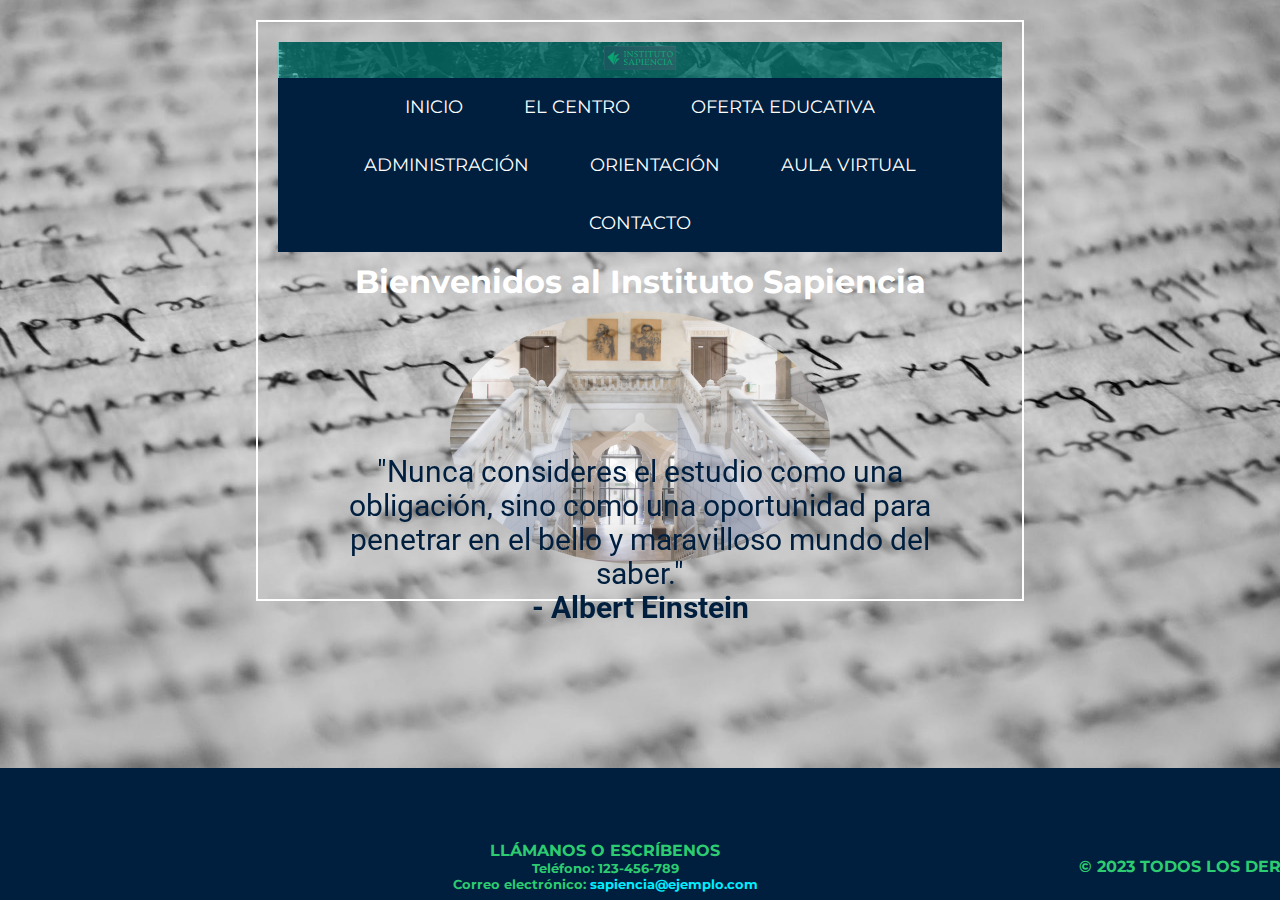
==== commit 8d23d3fc: "Actualizacion 07/02/2024" ====
--- a/index.html
+++ b/index.html
@@ -13,7 +13,75 @@
         @import url('https://fonts.googleapis.com/css2?family=Lato:wght@300&display=swap');
     </style>
 </head>
-<body class="index">
+<body id="index" class="index">
+
+    <div id="preloader">
+        <svg viewBox="0 0 100 100">
+            <g fill="none" stroke="#fff" stroke-linecap="round" stroke-linejoin="round" stroke-width="6">
+                <!-- left line -->
+                <path d="M 21 40 V 59">
+                    <animateTransform
+            attributeName="transform"
+            attributeType="XML"
+            type="rotate"
+            values="0 21 59; 180 21 59"
+            dur="2s"
+            repeatCount="indefinite" />
+                </path>
+                <!-- right line -->
+                <path d="M 79 40 V 59">
+                    <animateTransform
+            attributeName="transform"
+            attributeType="XML"
+            type="rotate"
+            values="0 79 59; -180 79 59"
+            dur="2s"
+            repeatCount="indefinite" />
+                </path>
+                <!-- top line -->
+                <path d="M 50 21 V 40">
+                    <animate
+            attributeName="d"
+            values="M 50 21 V 40; M 50 59 V 40"
+            dur="2s"
+            repeatCount="indefinite" />
+                </path>
+                <!-- btm line -->
+                <path d="M 50 60 V 79">
+                    <animate
+            attributeName="d"
+            values="M 50 60 V 79; M 50 98 V 79"
+            dur="2s"
+            repeatCount="indefinite" />
+                </path>
+                <!-- top box -->
+                <path d="M 50 21 L 79 40 L 50 60 L 21 40 Z">
+                <animate
+            attributeName="stroke"
+            values="rgba(255,255,255,1); rgba(100,100,100,0)"
+            dur="2s"
+            repeatCount="indefinite" />
+                </path>
+                <!-- mid box -->
+                <path d="M 50 40 L 79 59 L 50 79 L 21 59 Z"/>
+                <!-- btm box -->
+                <path d="M 50 59 L 79 78 L 50 98 L 21 78 Z">
+                <animate
+            attributeName="stroke"
+            values="rgba(100,100,100,0); rgba(255,255,255,1)"
+            dur="2s"
+            repeatCount="indefinite" />
+                </path>
+                <animateTransform
+            attributeName="transform"
+            attributeType="XML"
+            type="translate"
+            values="0 0; 0 -19"
+            dur="2s"
+            repeatCount="indefinite" />
+            </g>
+        </svg>
+    </div>
 
     <a href="index.html">
     <header>
--- a/index.css
+++ b/index.css
@@ -55,6 +55,16 @@
 /* A */
 a {
     color: #01eeff;
+}
+
+/* Estilos para el SVG PRELOADER */
+svg {
+	position: fixed;
+	top: 50%;
+	left: 50%;
+	transform: translate(-50%, -50%);
+	height: 150px;
+	width: 150px;
 }
 
 /* BODY */
